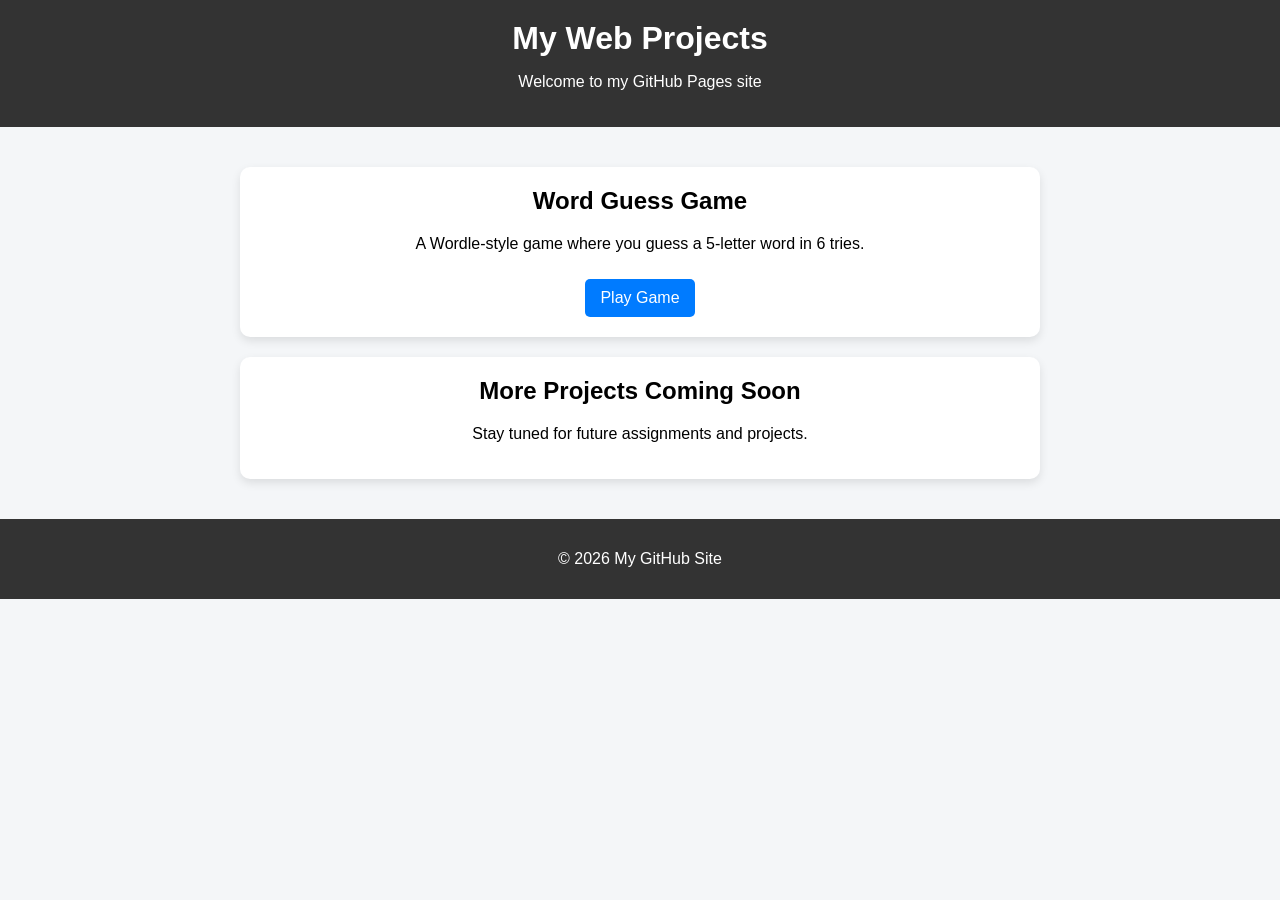
==== Wordle/index.html @ 9d0a5e18 "Add files via upload" ====
<!DOCTYPE html>
<html lang="en">
<head>
    <meta charset="UTF-8">
    <title>My Projects</title>
    <style>
        body {
            margin: 0;
            font-family: Arial, sans-serif;
            background-color: #f4f6f8;
            text-align: center;
        }

        header {
            background-color: #333;
            color: white;
            padding: 20px 0;
        }

        h1 {
            margin: 0;
        }

        .container {
            margin: 40px auto;
            max-width: 800px;
        }

        .card {
            background: white;
            padding: 20px;
            margin: 20px 0;
            border-radius: 10px;
            box-shadow: 0 4px 10px rgba(0,0,0,0.1);
        }

        .card h2 {
            margin-top: 0;
        }

        .btn {
            display: inline-block;
            margin-top: 10px;
            padding: 10px 15px;
            background-color: #007BFF;
            color: white;
            text-decoration: none;
            border-radius: 5px;
        }

        .btn:hover {
            background-color: #0056b3;
        }

        footer {
            margin-top: 40px;
            padding: 15px;
            background-color: #333;
            color: white;
        }
    </style>
</head>
<body>

<header>
    <h1>My Web Projects</h1>
    <p>Welcome to my GitHub Pages site</p>
</header>

<div class="container">

    <div class="card">
        <h2> Word Guess Game</h2>
        <p>A Wordle-style game where you guess a 5-letter word in 6 tries.</p>
        <a href="word-game.html" class="btn">Play Game</a>
    </div>

    <div class="card">
        <h2> More Projects Coming Soon</h2>
        <p>Stay tuned for future assignments and projects.</p>
    </div>

</div>

<footer>
    <p>© 2026 My GitHub Site</p>
</footer>

</body>
</html>
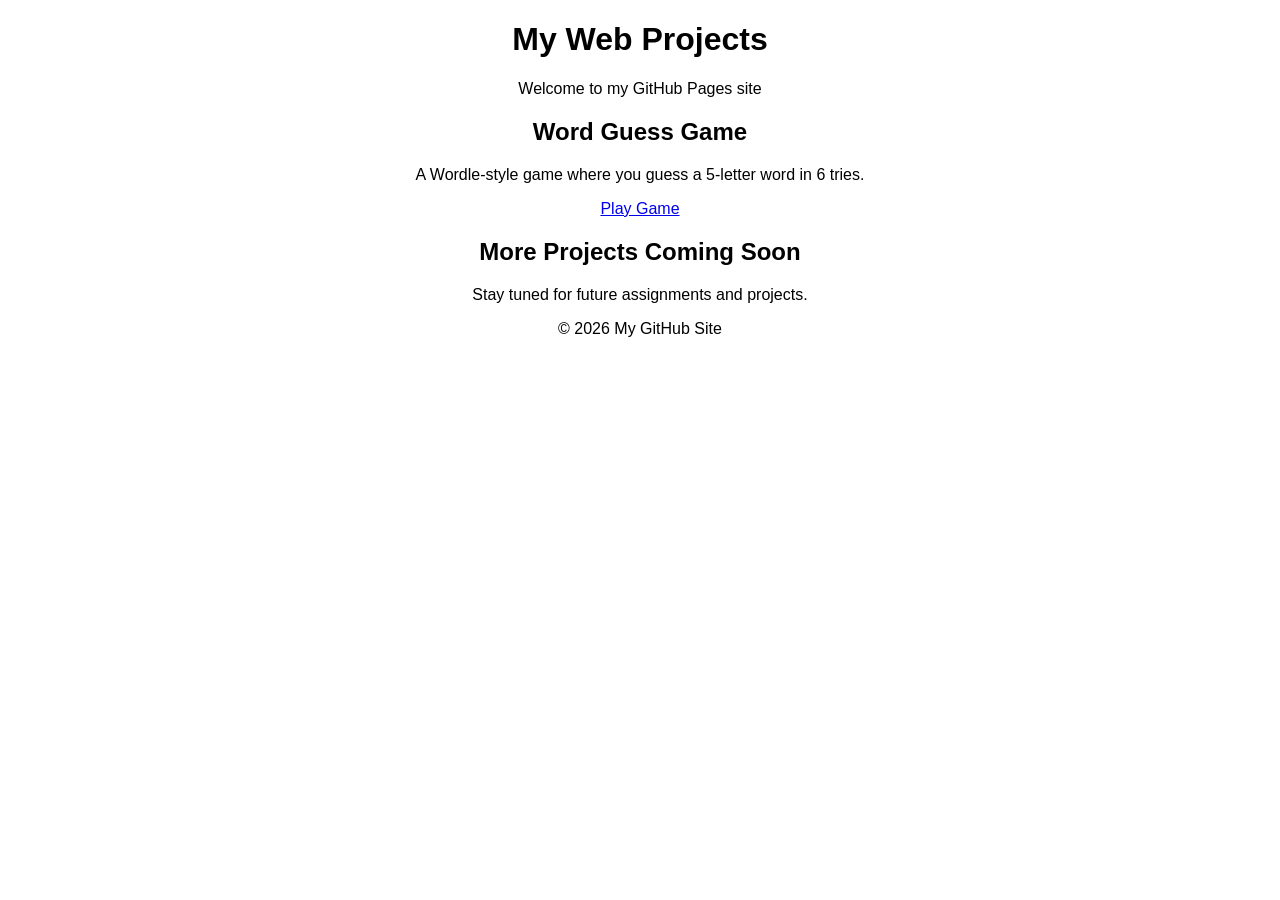
==== commit 8b67a748: "Update index.html" ====
--- a/Wordle/index.html
+++ b/Wordle/index.html
@@ -3,62 +3,7 @@
 <head>
     <meta charset="UTF-8">
     <title>My Projects</title>
-    <style>
-        body {
-            margin: 0;
-            font-family: Arial, sans-serif;
-            background-color: #f4f6f8;
-            text-align: center;
-        }
-
-        header {
-            background-color: #333;
-            color: white;
-            padding: 20px 0;
-        }
-
-        h1 {
-            margin: 0;
-        }
-
-        .container {
-            margin: 40px auto;
-            max-width: 800px;
-        }
-
-        .card {
-            background: white;
-            padding: 20px;
-            margin: 20px 0;
-            border-radius: 10px;
-            box-shadow: 0 4px 10px rgba(0,0,0,0.1);
-        }
-
-        .card h2 {
-            margin-top: 0;
-        }
-
-        .btn {
-            display: inline-block;
-            margin-top: 10px;
-            padding: 10px 15px;
-            background-color: #007BFF;
-            color: white;
-            text-decoration: none;
-            border-radius: 5px;
-        }
-
-        .btn:hover {
-            background-color: #0056b3;
-        }
-
-        footer {
-            margin-top: 40px;
-            padding: 15px;
-            background-color: #333;
-            color: white;
-        }
-    </style>
+    <link rel="stylesheet" href="css/styles.css">
 </head>
 <body>
 
@@ -70,13 +15,13 @@
 <div class="container">
 
     <div class="card">
-        <h2> Word Guess Game</h2>
+        <h2>Word Guess Game</h2>
         <p>A Wordle-style game where you guess a 5-letter word in 6 tries.</p>
         <a href="word-game.html" class="btn">Play Game</a>
     </div>
 
     <div class="card">
-        <h2> More Projects Coming Soon</h2>
+        <h2>More Projects Coming Soon</h2>
         <p>Stay tuned for future assignments and projects.</p>
     </div>
 
@@ -87,4 +32,4 @@
 </footer>
 
 </body>
-</html>+</html>
--- a/Wordle/css/styles.css
+++ b/Wordle/css/styles.css
@@ -0,0 +1,42 @@
+body {
+    text-align: center;
+    font-family: Arial, sans-serif;
+}
+
+#board {
+    display: grid;
+    grid-template-rows: repeat(6, 60px);
+    gap: 5px;
+    width: 320px;
+    margin: 20px auto;
+}
+
+.row {
+    display: grid;
+    grid-template-columns: repeat(5, 60px);
+    gap: 5px;
+}
+
+.tile {
+    border: 2px solid #ccc;
+    font-size: 24px;
+    font-weight: bold;
+    display: flex;
+    justify-content: center;
+    align-items: center;
+}
+
+.correct {
+    background-color: green;
+    color: white;
+}
+
+.present {
+    background-color: goldenrod;
+    color: white;
+}
+
+.absent {
+    background-color: gray;
+    color: white;
+}
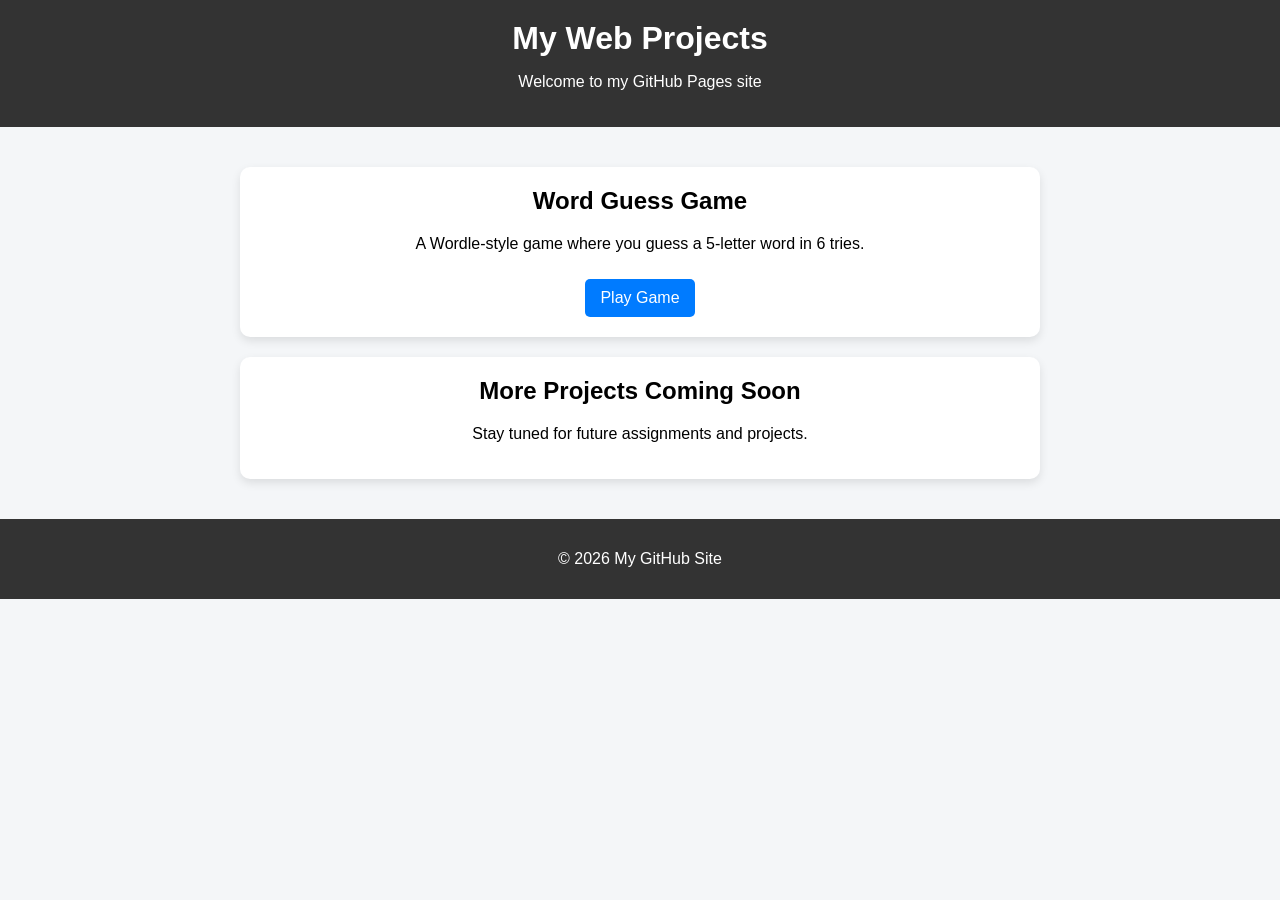
==== commit 2a58d887: "Add files via upload" ====
--- a/Wordle/index.html
+++ b/Wordle/index.html
@@ -3,7 +3,62 @@
 <head>
     <meta charset="UTF-8">
     <title>My Projects</title>
-    <link rel="stylesheet" href="css/styles.css">
+    <style>
+        body {
+            margin: 0;
+            font-family: Arial, sans-serif;
+            background-color: #f4f6f8;
+            text-align: center;
+        }
+
+        header {
+            background-color: #333;
+            color: white;
+            padding: 20px 0;
+        }
+
+        h1 {
+            margin: 0;
+        }
+
+        .container {
+            margin: 40px auto;
+            max-width: 800px;
+        }
+
+        .card {
+            background: white;
+            padding: 20px;
+            margin: 20px 0;
+            border-radius: 10px;
+            box-shadow: 0 4px 10px rgba(0,0,0,0.1);
+        }
+
+        .card h2 {
+            margin-top: 0;
+        }
+
+        .btn {
+            display: inline-block;
+            margin-top: 10px;
+            padding: 10px 15px;
+            background-color: #007BFF;
+            color: white;
+            text-decoration: none;
+            border-radius: 5px;
+        }
+
+        .btn:hover {
+            background-color: #0056b3;
+        }
+
+        footer {
+            margin-top: 40px;
+            padding: 15px;
+            background-color: #333;
+            color: white;
+        }
+    </style>
 </head>
 <body>
 
@@ -15,13 +70,13 @@
 <div class="container">
 
     <div class="card">
-        <h2>Word Guess Game</h2>
+        <h2> Word Guess Game</h2>
         <p>A Wordle-style game where you guess a 5-letter word in 6 tries.</p>
         <a href="word-game.html" class="btn">Play Game</a>
     </div>
 
     <div class="card">
-        <h2>More Projects Coming Soon</h2>
+        <h2> More Projects Coming Soon</h2>
         <p>Stay tuned for future assignments and projects.</p>
     </div>
 
@@ -32,4 +87,4 @@
 </footer>
 
 </body>
-</html>
+</html>
